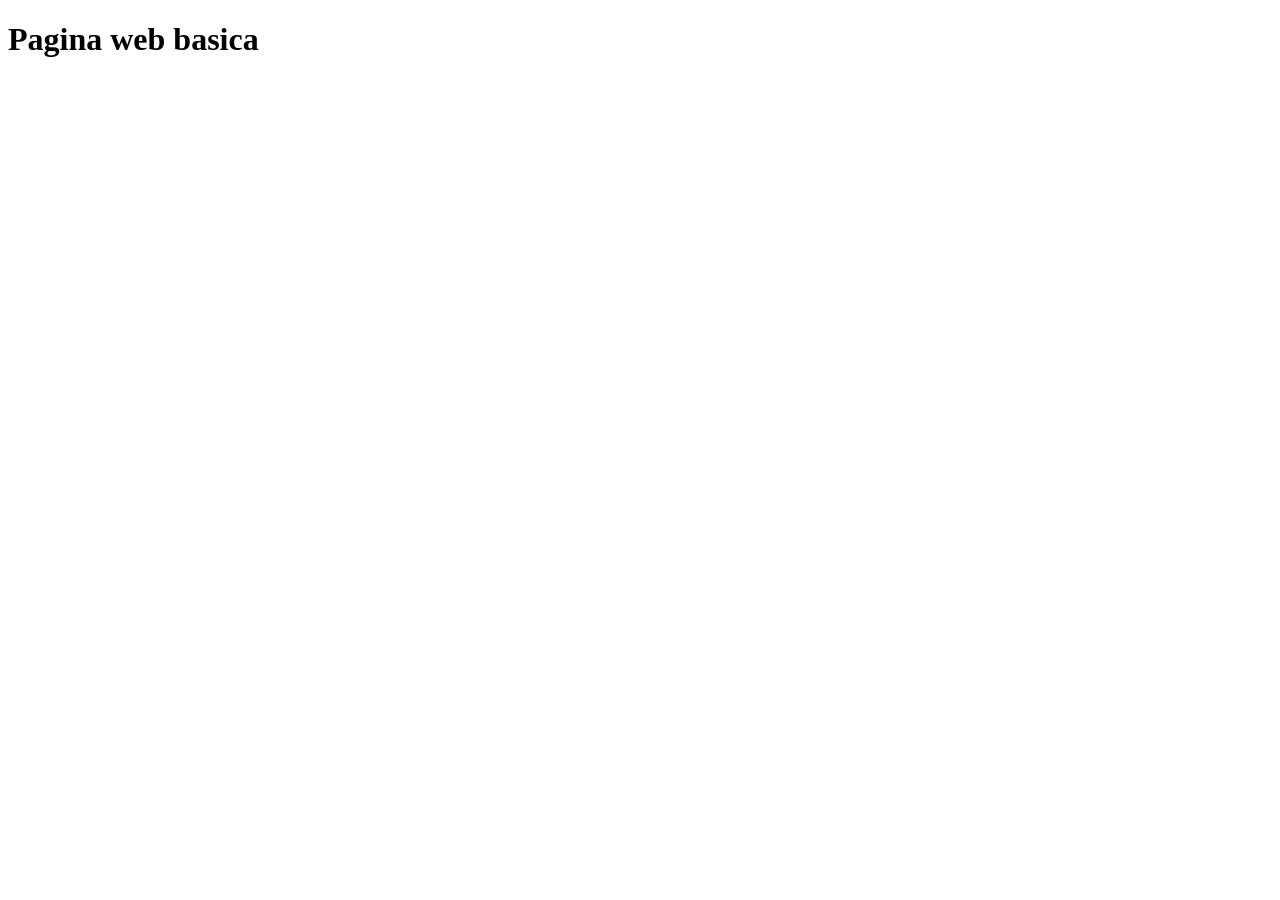
==== index.html @ 0c258f85 "cambio de titulo y contenido" ====
<!DOCTYPE html>
<html lang="en">
<head>
    <meta charset="UTF-8">
    <meta http-equiv="X-UA-Compatible" content="IE=edge">
    <meta name="viewport" content="width=device-width, initial-scale=1.0">
    <title>www.uma.edu.sv</title>
</head>
<body>
    
    <h1>Pagina web basica</h1>
</body>
</html>
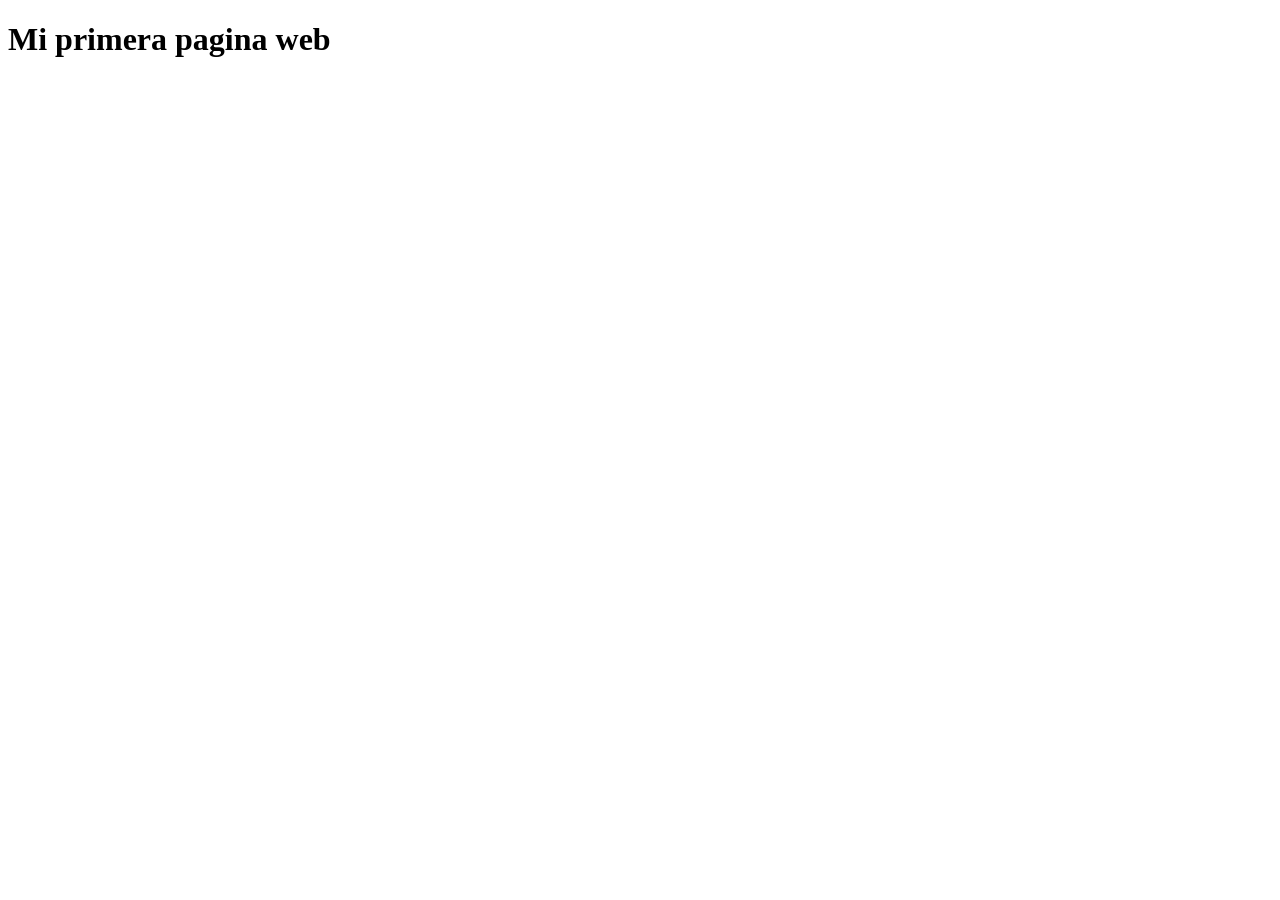
==== commit e935eaf6: "cambios" ====
--- a/index.html
+++ b/index.html
@@ -4,10 +4,10 @@
     <meta charset="UTF-8">
     <meta http-equiv="X-UA-Compatible" content="IE=edge">
     <meta name="viewport" content="width=device-width, initial-scale=1.0">
-    <title>www.uma.edu.sv</title>
+    <title>Uma</title>
 </head>
 <body>
     
-    <h1>Pagina web basica</h1>
+    <h1>Mi primera pagina web</h1>
 </body>
 </html>
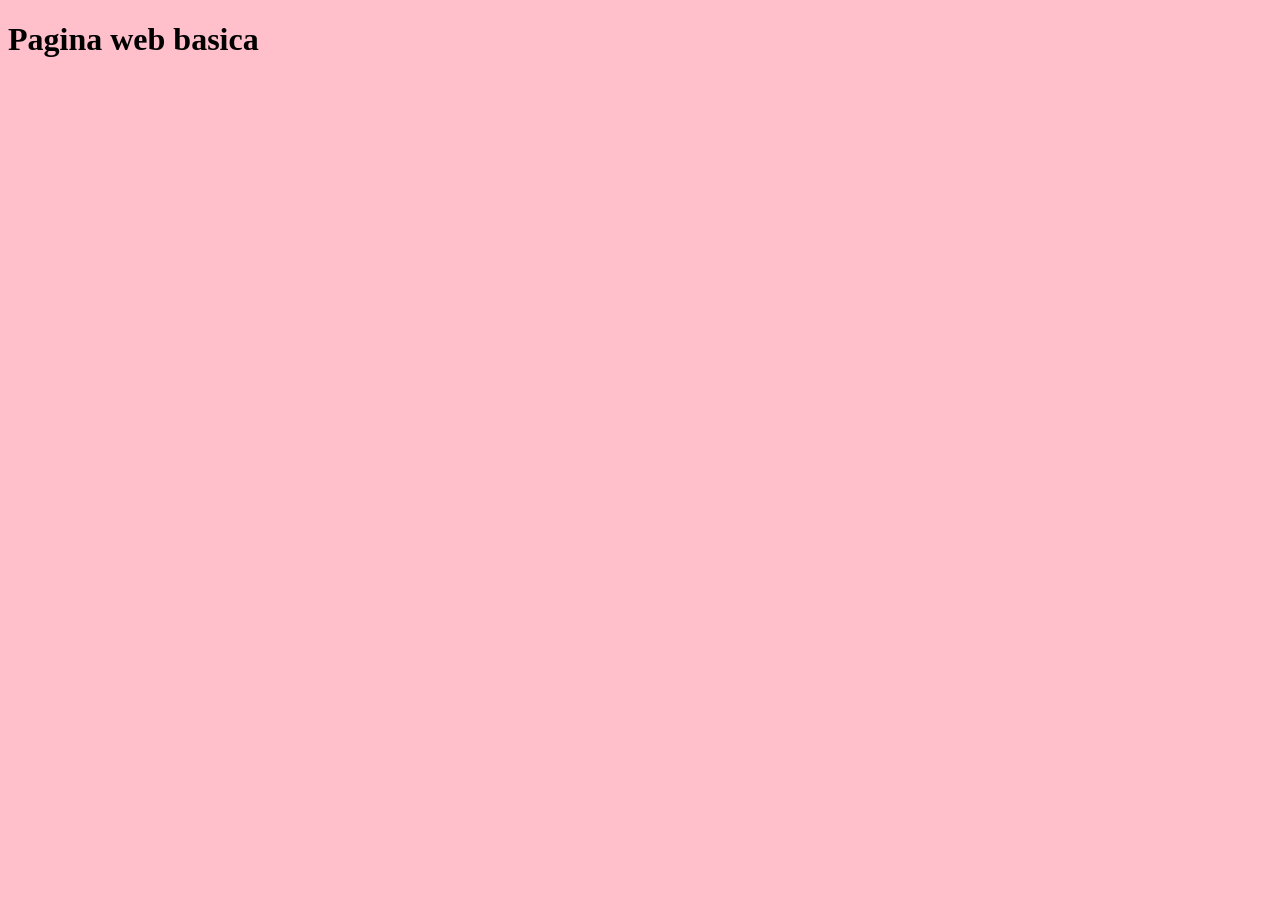
==== commit 96d184b1: "cambios" ====
--- a/index.html
+++ b/index.html
@@ -4,10 +4,11 @@
     <meta charset="UTF-8">
     <meta http-equiv="X-UA-Compatible" content="IE=edge">
     <meta name="viewport" content="width=device-width, initial-scale=1.0">
-    <title>Uma</title>
+    <title>Uma.sv</title>
+    <link rel="stylesheet" href="css/index.css" >
 </head>
 <body>
     
-    <h1>Mi primera pagina web</h1>
+    <h1>Pagina web basica</h1>
 </body>
 </html>
--- a/css/index.css
+++ b/css/index.css
@@ -0,0 +1,3 @@
+body {
+    background-color: pink; 
+}
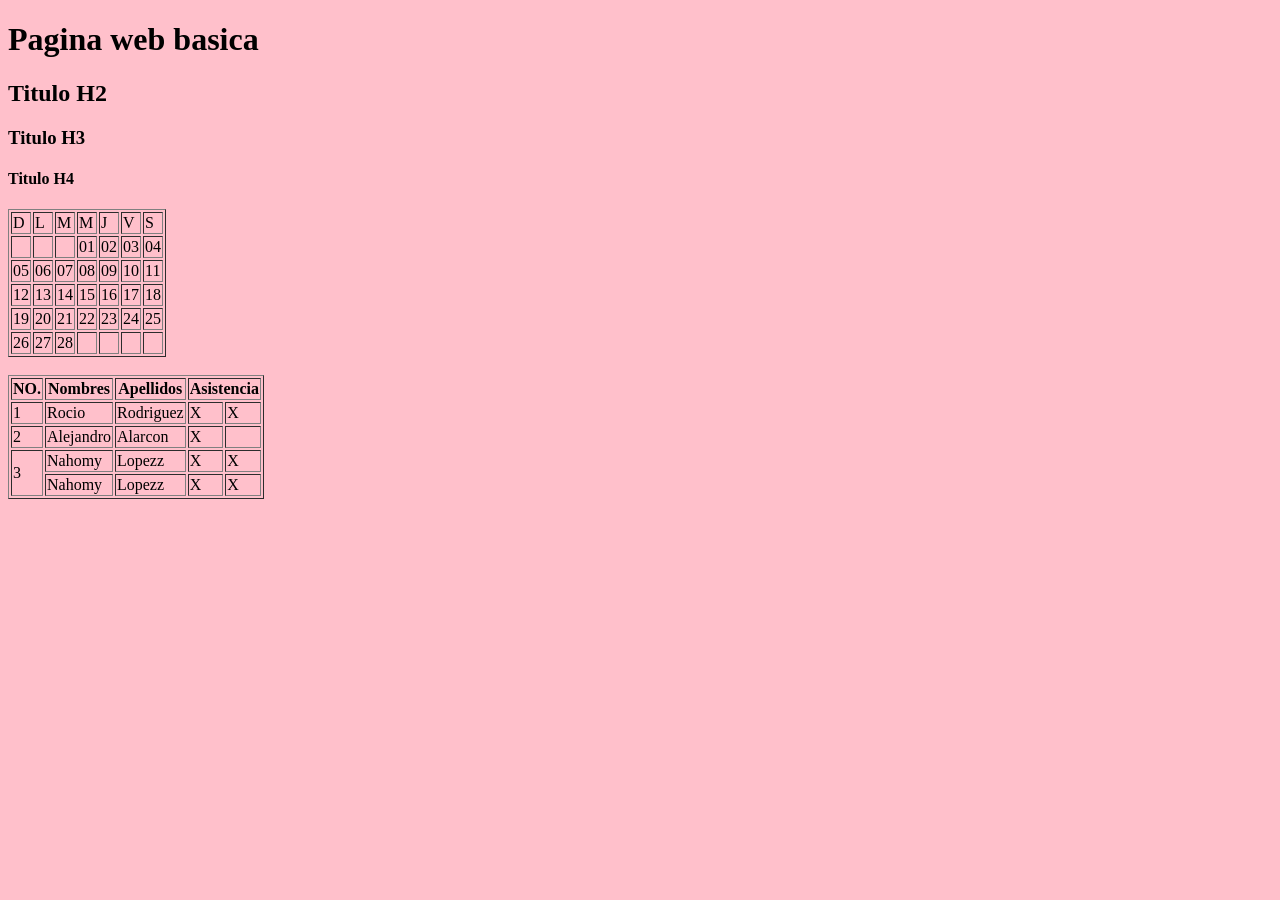
==== commit 9ff08bf9: "creacion de tablas" ====
--- a/index.html
+++ b/index.html
@@ -10,5 +10,123 @@
 <body>
     
     <h1>Pagina web basica</h1>
+    <h2>Titulo H2</h2>
+    <h3>Titulo H3</h3>
+    <h4>Titulo H4</h4>
+    
+    <table border="1">
+        <tr>
+           
+            <td>D</td>
+            <td>L</td>
+            <td>M</td>
+            <td>M</td>
+            <td>J</td>
+            <td>V</td>
+            <td>S</td>
+            
+        </tr>
+        <tr>
+            
+            <td></td>
+            <td></td>
+            <td></td>
+            <td>01</td>
+            <td>02</td>
+            <td>03</td>
+            <td>04</td>
+        
+        </tr>
+        <tr>
+        
+            <td>05</td>
+            <td>06</td>
+            <td>07</td>
+            <td>08</td>
+            <td>09</td>
+            <td>10</td>
+            <td>11</td>
+           
+        </tr>
+        <tr>
+        
+            <td>12</td>
+            <td>13</td>
+            <td>14</td>
+            <td>15</td>
+            <td>16</td>
+            <td>17</td>
+            <td>18</td>
+        
+        </tr>
+        <tr>
+            
+            <td>19</td>
+            <td>20</td>
+            <td>21</td>
+            <td>22</td>
+            <td>23</td>
+            <td>24</td>
+            <td>25</td>
+        
+        </tr>
+        <tr>
+            
+            <td>26</td>
+            <td>27</td>
+            <td>28</td>
+            <td></td>
+            <td></td>
+            <td></td>
+            <td></td>
+        
+        </tr>
+        
+    </table>
+    <br>
+    <table border="1">
+        <thead>
+            <th>NO.</th>
+            <th>Nombres</th>
+            <th>Apellidos</th>
+            <th colspan="2">Asistencia</th>
+        </thead>
+        <tbody>
+            <tr>
+                <td>1</td>
+                <td>Rocio</td>
+                <td>Rodriguez</td>
+                <td>X</td>
+                <td>X</td>
+            </tr>
+        </tbody>
+        <tbody>
+            <tr>
+                <td>2</td>
+                <td>Alejandro</td>
+                <td>Alarcon</td>
+                <td>X</td>
+                <td></td>
+            </tr>
+        </tbody>
+        <tbody>
+            <tr>
+                <td rowspan="2">3</td>
+                <td>Nahomy</td>
+                <td>Lopezz</td>
+                <td>X</td>
+                <td>X</td>
+            </tr>
+            <tr>
+            
+                <td>Nahomy</td>
+                <td>Lopezz</td>
+                <td>X</td>
+                <td>X</td>
+            </tr> 
+        </tbody>
+        
+    </table>
+
 </body>
 </html>
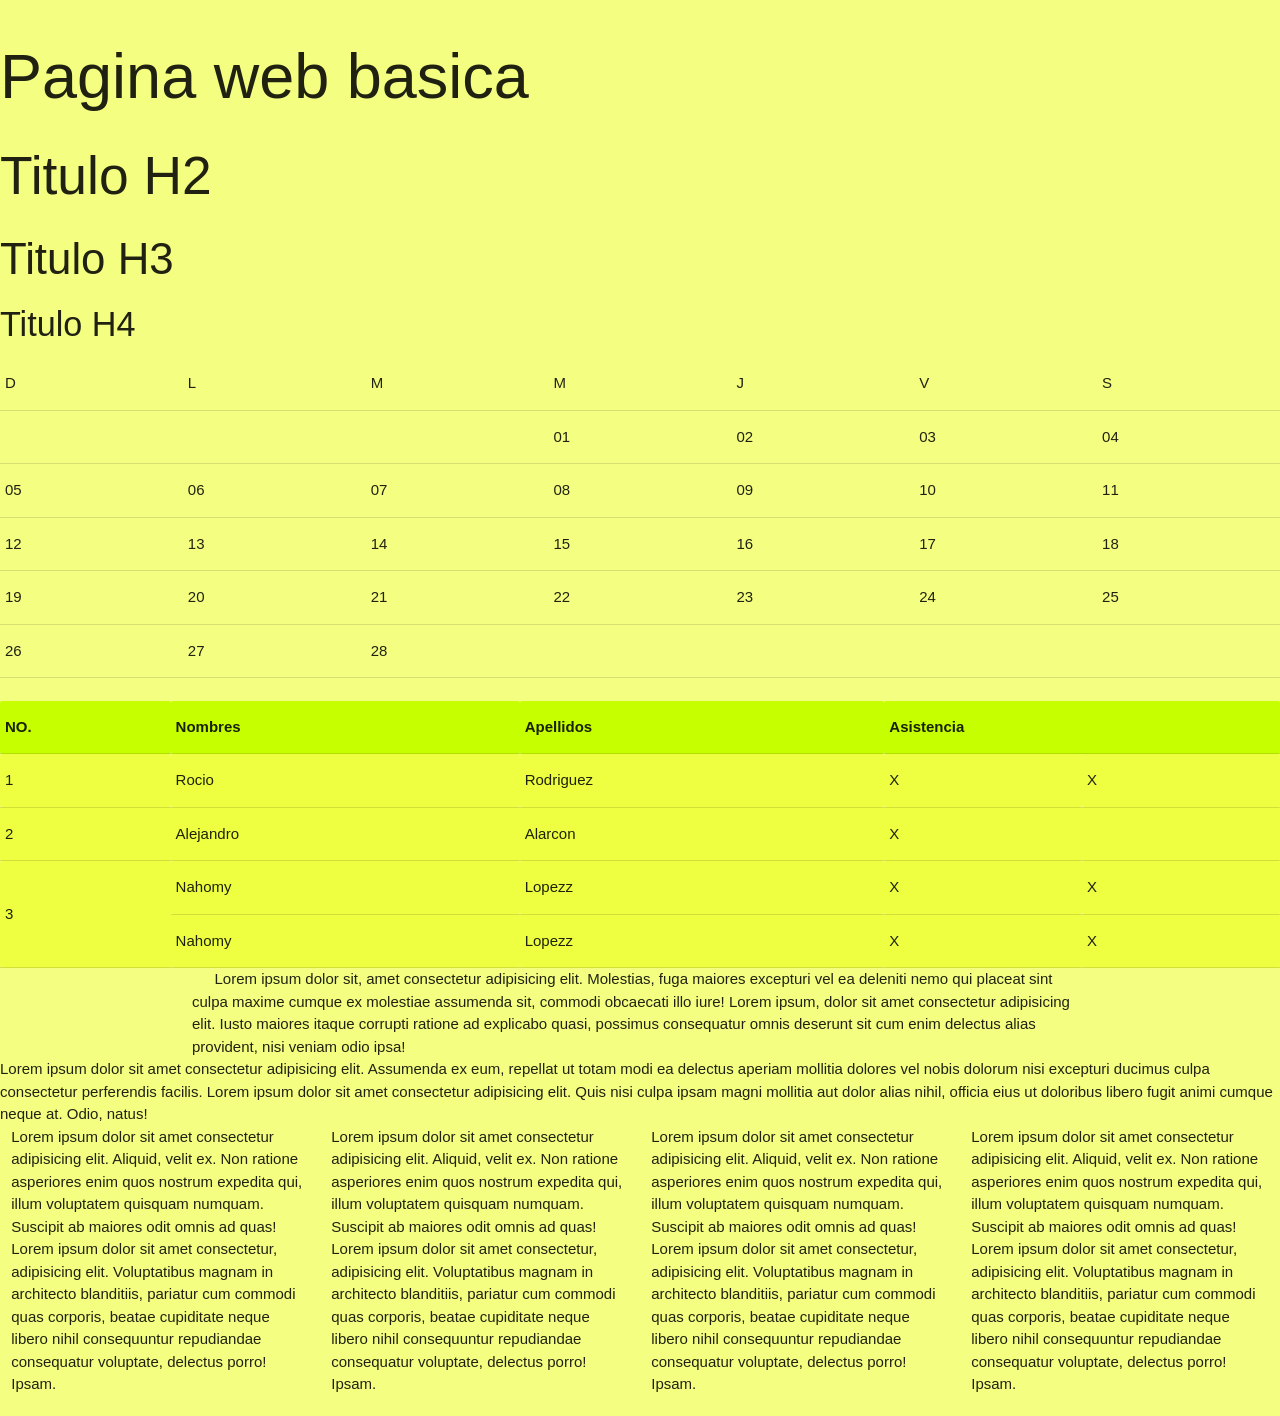
==== commit 9d814326: "utilizacion de Framework y Jquery" ====
--- a/index.html
+++ b/index.html
@@ -5,9 +5,8 @@
     <meta http-equiv="X-UA-Compatible" content="IE=edge">
     <meta name="viewport" content="width=device-width, initial-scale=1.0">
     <title>Uma.sv</title>
-    <link rel="stylesheet" href="css/index.css" >
+    <link rel="stylesheet" href="https://cdnjs.cloudflare.com/ajax/libs/materialize/1.0.0/css/materialize.min.css">
 </head>
-<body>
     
     <h1>Pagina web basica</h1>
     <h2>Titulo H2</h2>
@@ -15,6 +14,7 @@
     <h4>Titulo H4</h4>
     
     <table border="1">
+        <body class=" lime accent-1"></body>
         <tr>
            
             <td>D</td>
@@ -85,13 +85,14 @@
     </table>
     <br>
     <table border="1">
-        <thead>
+        <thead class=" lime accent-3">
+           
             <th>NO.</th>
             <th>Nombres</th>
             <th>Apellidos</th>
             <th colspan="2">Asistencia</th>
         </thead>
-        <tbody>
+        <tbody class="lime accent-2">
             <tr>
                 <td>1</td>
                 <td>Rocio</td>
@@ -99,8 +100,7 @@
                 <td>X</td>
                 <td>X</td>
             </tr>
-        </tbody>
-        <tbody>
+
             <tr>
                 <td>2</td>
                 <td>Alejandro</td>
@@ -108,8 +108,7 @@
                 <td>X</td>
                 <td></td>
             </tr>
-        </tbody>
-        <tbody>
+       
             <tr>
                 <td rowspan="2">3</td>
                 <td>Nahomy</td>
@@ -127,6 +126,39 @@
         </tbody>
         
     </table>
+    <div class="container">
+     <dip class="row">
+        <div class="col 6"></div>
+            Lorem ipsum dolor sit, amet consectetur adipisicing elit. Molestias, fuga maiores excepturi vel ea deleniti nemo qui placeat sint culpa maxime cumque ex molestiae assumenda sit, commodi obcaecati illo iure!
+            Lorem ipsum, dolor sit amet consectetur adipisicing elit. Iusto maiores itaque corrupti ratione ad explicabo quasi, possimus consequatur omnis deserunt sit cum enim delectus alias provident, nisi veniam odio ipsa!
+        </div>
+             <div class="col 6"></div>
+             Lorem ipsum dolor sit amet consectetur adipisicing elit. Assumenda ex eum, repellat ut totam modi ea delectus aperiam mollitia dolores vel nobis dolorum nisi excepturi ducimus culpa consectetur perferendis facilis.
+                Lorem ipsum dolor sit amet consectetur adipisicing elit. Quis nisi culpa ipsam magni mollitia aut dolor alias nihil, officia eius ut doloribus libero fugit animi cumque neque at. Odio, natus!
+            </div>
+         </dip>
+    </div>
+    <div class="row">
+        <div class="col s3">
+            Lorem ipsum dolor sit amet consectetur adipisicing elit. Aliquid, velit ex. Non ratione asperiores enim quos nostrum expedita qui, illum voluptatem quisquam numquam. Suscipit ab maiores odit omnis ad quas!
+            Lorem ipsum dolor sit amet consectetur, adipisicing elit. Voluptatibus magnam in architecto blanditiis, pariatur cum commodi quas corporis, beatae cupiditate neque libero nihil consequuntur repudiandae consequatur voluptate, delectus porro! Ipsam.
+        </div>
+        <div class="col s3">
+            Lorem ipsum dolor sit amet consectetur adipisicing elit. Aliquid, velit ex. Non ratione asperiores enim quos nostrum expedita qui, illum voluptatem quisquam numquam. Suscipit ab maiores odit omnis ad quas!
+            Lorem ipsum dolor sit amet consectetur, adipisicing elit. Voluptatibus magnam in architecto blanditiis, pariatur cum commodi quas corporis, beatae cupiditate neque libero nihil consequuntur repudiandae consequatur voluptate, delectus porro! Ipsam.
+        </div>
+        <div class="col s3">
+            Lorem ipsum dolor sit amet consectetur adipisicing elit. Aliquid, velit ex. Non ratione asperiores enim quos nostrum expedita qui, illum voluptatem quisquam numquam. Suscipit ab maiores odit omnis ad quas!
+            Lorem ipsum dolor sit amet consectetur, adipisicing elit. Voluptatibus magnam in architecto blanditiis, pariatur cum commodi quas corporis, beatae cupiditate neque libero nihil consequuntur repudiandae consequatur voluptate, delectus porro! Ipsam.
+        </div>
+        <div class="col s3">
+            Lorem ipsum dolor sit amet consectetur adipisicing elit. Aliquid, velit ex. Non ratione asperiores enim quos nostrum expedita qui, illum voluptatem quisquam numquam. Suscipit ab maiores odit omnis ad quas!
+            Lorem ipsum dolor sit amet consectetur, adipisicing elit. Voluptatibus magnam in architecto blanditiis, pariatur cum commodi quas corporis, beatae cupiditate neque libero nihil consequuntur repudiandae consequatur voluptate, delectus porro! Ipsam.
+        </div>
+    </div>
 
+
+    <script>src= "https://code.jquery.com/jquery-3.6.3.js"</script>
+    <script src="https://cdnjs.cloudflare.com/ajax/libs/materialize/1.0.0/js/materialize.min.js"></script>
 </body>
 </html>
